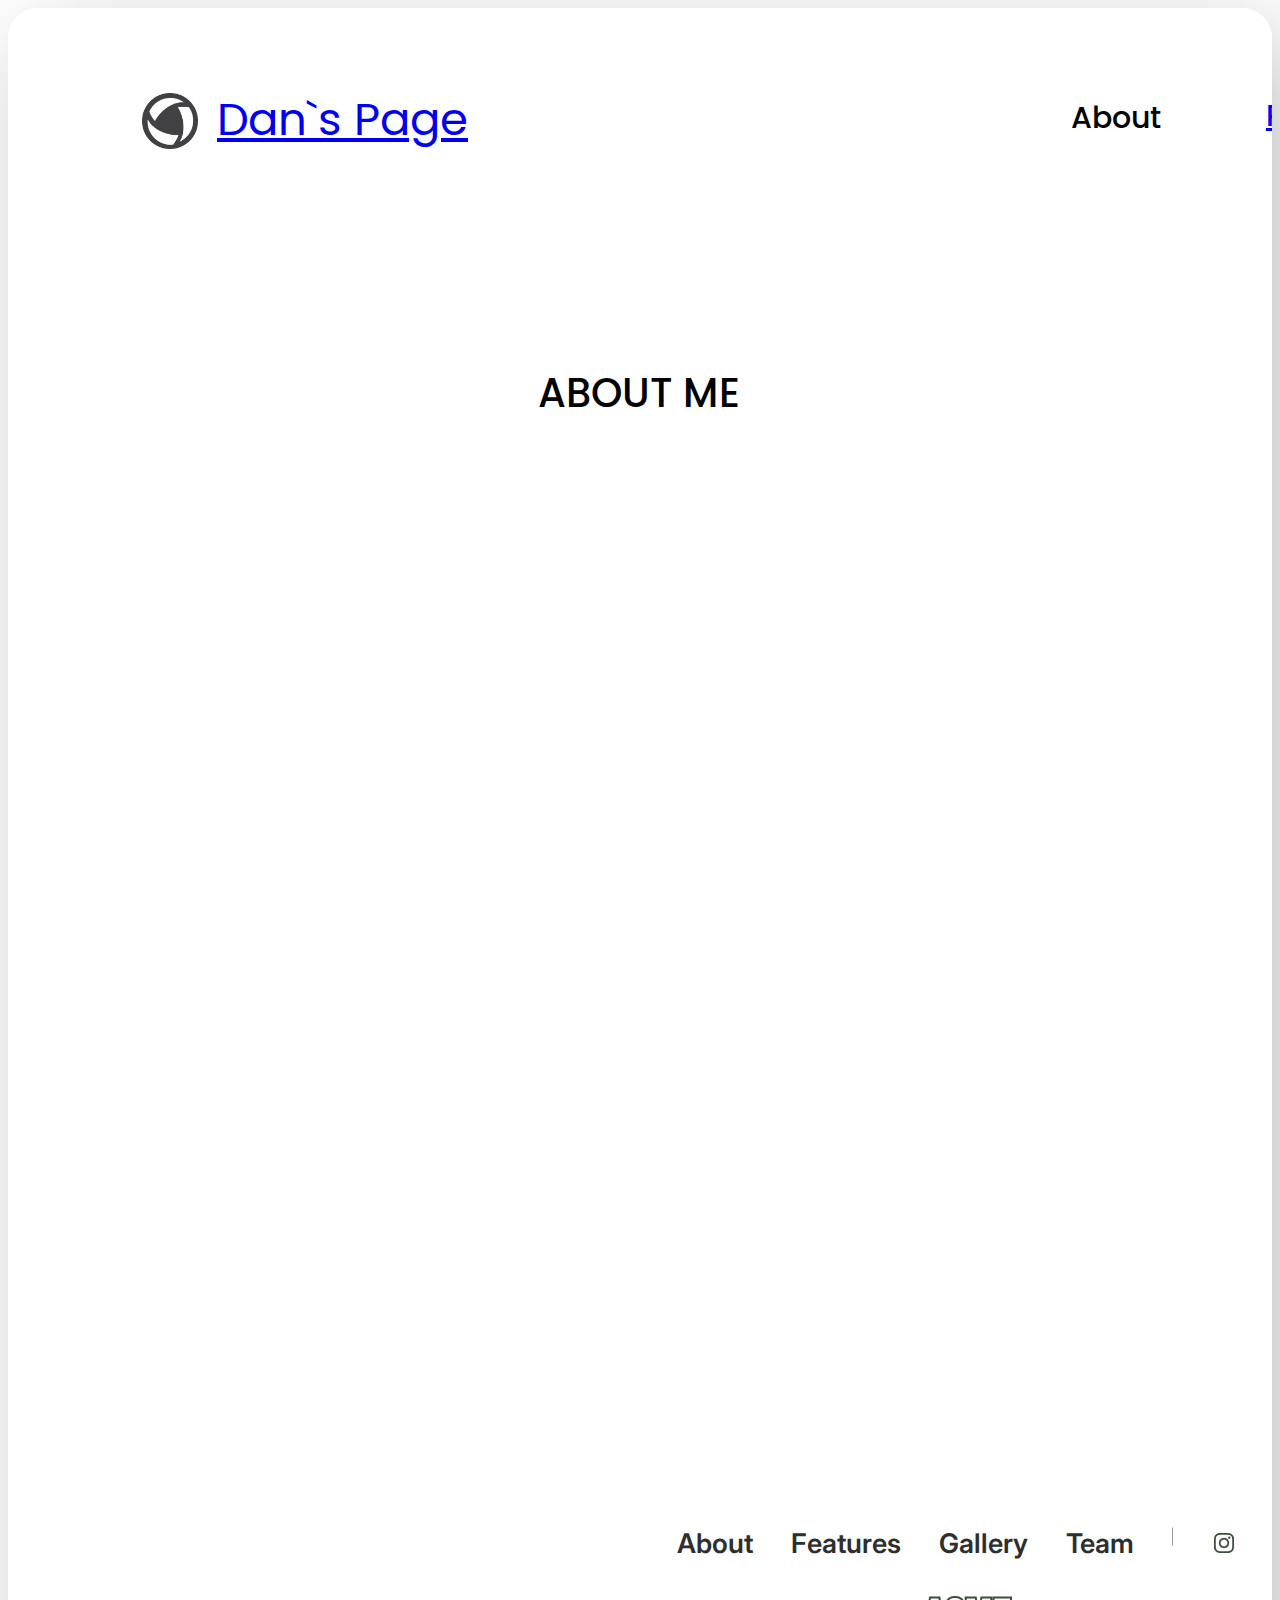
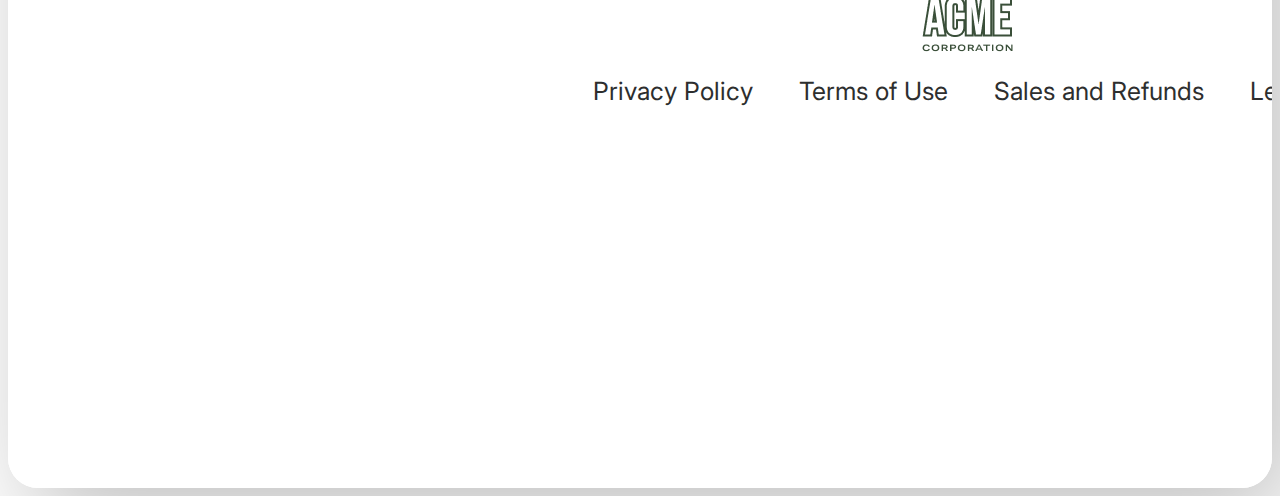
==== about_me.html @ 21acc898 "web project" ====
<!DOCTYPE html>
<html>
<head>
  	<meta charset="utf-8">
  	<meta name="viewport" content="initial-scale=1, width=device-width">
  	
  	<link rel="stylesheet"  href="./about.css" />
  	<link rel="stylesheet" href="https://fonts.googleapis.com/css2?family=Poppins:wght@500;700&display=swap" />
  	<link rel="stylesheet" href="https://fonts.googleapis.com/css2?family=Inter:wght@400;600&display=swap" />

</head>
<body>
  	
  	<div class="home-page">
    		<div class="background">
    		</div>
    		<div class="navbar">
      			<div class="navbar-child">
      			</div>
      			<a class="loginsign-up", href="login.html">Login/Sign Up</a>
      			<a class="projects", href="projects.html">Projects</a>
      			<div class="about">About</div>
      			<div class="black-and-white-collection-7-parent">
        				<img class="black-and-white-collection-7" alt="" src="Group1.png">
        				
        				<a class="dans-page", href="index.html">Dan`s Page</a>
      			</div>
    		</div>
    		<div class="about-me">ABOUT ME</div>
    		<div class="footer-17">
      			<div class="frame-parent">
        				<div class="about-parent">
          					<div class="features">About</div>
          					<div class="features">Features</div>
          					<div class="features">Gallery</div>
          					<div class="features">Team</div>
          					<img class="frame-child" alt="" src="Vector 6.png">
          					
        				</div>
        				<div class="social-network-wrapper">
          					<img class="social-network-icon" alt="" src="Social Network.png">
          					
        				</div>
      			</div>
      			<div class="privacy-policy-parent">
        				<div class="privacy-policy">Privacy Policy</div>
        				<div class="privacy-policy">Terms of Use</div>
        				<div class="privacy-policy">Sales and Refunds</div>
        				<div class="privacy-policy">Legal</div>
      			</div>
      			<img class="logo-icon" alt="" src="Logo.png">
      			
    		</div>
  	</div>
</body>
</html>
---- about.css ----
.background {
    position: absolute;
    top: 0px;
    left: 0px;
    background-color: #fff;
    width: 1920px;
    height: 2962px;
}
.navbar-child {
    position: absolute;
    top: 50px;
    left: 1506px;
    border-radius: 80px;
    background-color: #38a755;
    box-shadow: 0px 5px 20px rgba(0, 0, 0, 0.25);
    width: 328px;
    height: 91px;
}
.loginsign-up {
    position: absolute;
    top: 72px;
    left: 1563px;
    display: inline-block;
    color: #fff;
    width: 232px;
    height: 56px;
}
.projects {
    position: absolute;
    top: 76px;
    left: 1258px;
    font-weight: 500;
    display: inline-block;
    width: 153px;
    height: 40px;
}
.about {
    position: absolute;
    top: 78px;
    left: 1063px;
    font-weight: 500;
    display: inline-block;
    width: 133px;
    height: 35px;
}
.black-and-white-collection-7 {
    position: absolute;
    height: 88.89%;
    width: 15.38%;
    top: 11.11%;
    right: 84.62%;
    bottom: 0%;
    left: 0%;
    max-width: 100%;
    overflow: hidden;
    max-height: 100%;
    object-fit: cover;
}
.dans-page {
    position: absolute;
    top: 0px;
    left: 75px;
    display: inline-block;
    width: 289px;
    height: 59px;
}
.black-and-white-collection-7-parent {
    position: absolute;
    height: 35.39%;
    width: 18.96%;
    top: 38.76%;
    right: 74.06%;
    bottom: 25.84%;
    left: 6.98%;
    font-size: 45px;
    color: #414042;
}
.navbar {
    position: absolute;
    top: 9px;
    left: 0px;
    width: 1920px;
    height: 178px;
    overflow: hidden;
}
.about-me {
    position: absolute;
    top: calc(50% - 685px);
    left: calc(50% - 102px);
    font-size: 40px;
    font-weight: 500;
    display: inline-block;
    width: 348px;
    height: 134px;
}
.features {
    position: relative;
    font-weight: 600;
}
.frame-child {
    position: relative;
    max-width: 100%;
    overflow: hidden;
    height: 19px;
    object-fit: cover;
}
.about-parent {
    flex-shrink: 0;
    display: flex;
    flex-direction: row;
    align-items: flex-start;
    justify-content: flex-start;
    gap: 38px;
}
.social-network-icon {
    position: relative;
    width: 40px;
    height: 40px;
    object-fit: cover;
}
.social-network-wrapper {
    flex-shrink: 0;
    display: flex;
    flex-direction: row;
    align-items: flex-start;
    justify-content: flex-start;
}
.frame-parent {
    position: absolute;
    top: calc(50% - 90px);
    left: calc(50% - 291.5px);
    display: flex;
    flex-direction: row;
    align-items: center;
    justify-content: flex-start;
    gap: 31px;
}
.privacy-policy {
    position: relative;
}
.privacy-policy-parent {
    position: absolute;
    top: calc(50% + 62.5px);
    left: calc(50% - 375.5px);
    display: flex;
    flex-direction: row;
    align-items: center;
    justify-content: center;
    gap: 46px;
    font-size: 25px;
}
.logo-icon {
    position: absolute;
    top: calc(50% - 31px);
    left: calc(50% - 110px);
    width: 220px;
    height: 80px;
    overflow: hidden;
    object-fit: cover;
}
.footer-17 {
    position: absolute;
    top: 1402px;
    left: 0px;
    background-color: #fff;
    width: 1920px;
    height: 406px;
    overflow: hidden;
    font-size: 27px;
    color: #2d2e2e;
    font-family: Inter;
}
.home-page {
    position: relative;
    border-radius: 30px;
    background-color: #fff;
    box-shadow: 20px 30px 100px rgba(0, 0, 0, 0.25);
    width: 100%;
    height: 2080px;
    overflow: hidden;
    text-align: left;
    font-size: 30px;
    color: #000;
    font-family: Poppins;
}
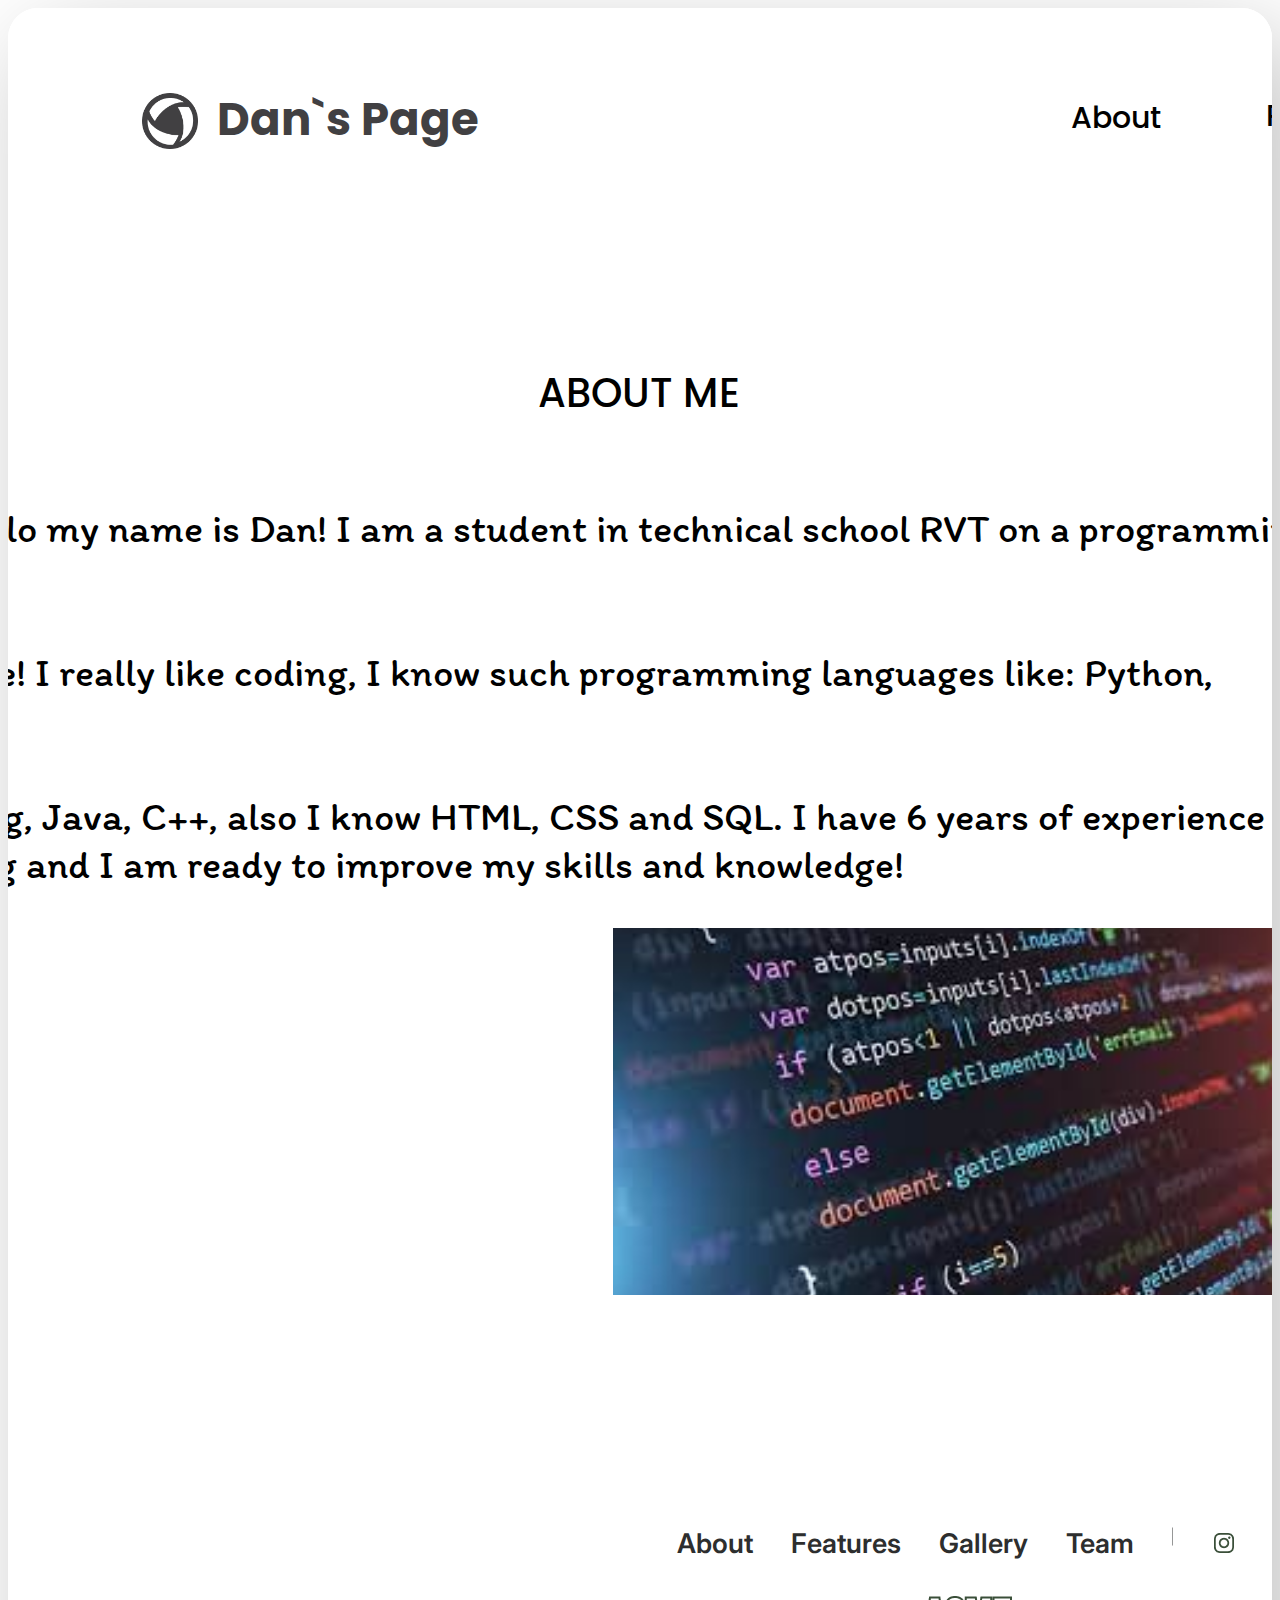
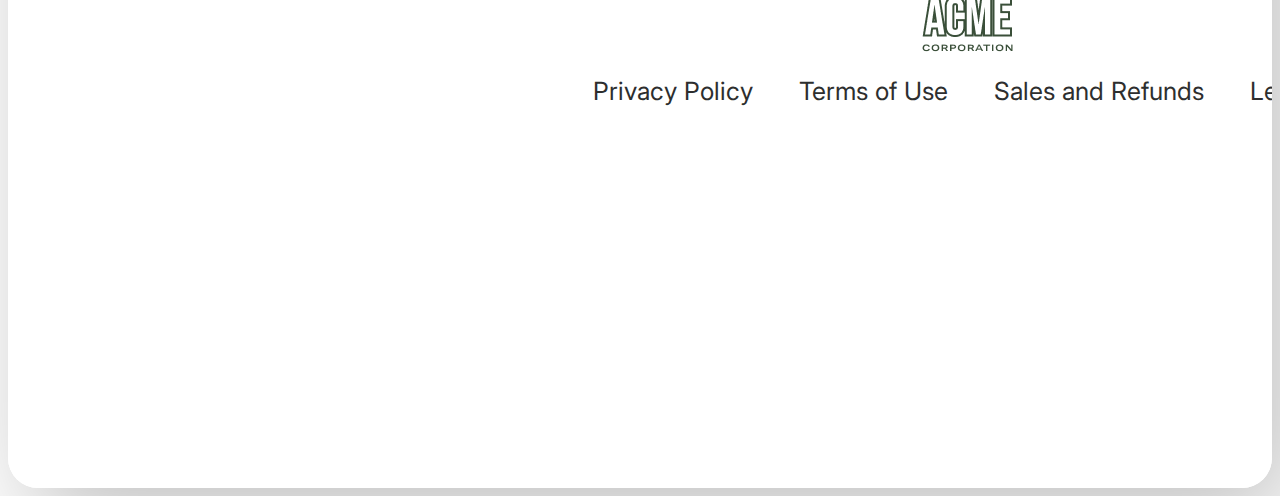
==== commit 13512a60: "new updates" ====
--- a/about_me.html
+++ b/about_me.html
@@ -7,7 +7,10 @@
   	<link rel="stylesheet"  href="./about.css" />
   	<link rel="stylesheet" href="https://fonts.googleapis.com/css2?family=Poppins:wght@500;700&display=swap" />
   	<link rel="stylesheet" href="https://fonts.googleapis.com/css2?family=Inter:wght@400;600&display=swap" />
-
+  	<link rel="stylesheet" href="https://fonts.googleapis.com/css2?family=Itim:wght@400&display=swap" />
+  	
+  	
+  	
 </head>
 <body>
   	
@@ -17,13 +20,13 @@
     		<div class="navbar">
       			<div class="navbar-child">
       			</div>
-      			<a class="loginsign-up", href="login.html">Login/Sign Up</a>
-      			<a class="projects", href="projects.html">Projects</a>
+      			<b class="loginsign-up">Login/Sign Up</b>
+      			<div class="projects">Projects</div>
       			<div class="about">About</div>
       			<div class="black-and-white-collection-7-parent">
         				<img class="black-and-white-collection-7" alt="" src="Group1.png">
         				
-        				<a class="dans-page", href="index.html">Dan`s Page</a>
+        				<b class="dans-page">Dan`s Page</b>
       			</div>
     		</div>
     		<div class="about-me">ABOUT ME</div>
@@ -51,6 +54,17 @@
       			<img class="logo-icon" alt="" src="Logo.png">
       			
     		</div>
+    		<div class="hello-my-name-container">
+      			<p class="hello-my-name">     Hello my name is Dan! I am a student in technical school RVT on a programming</p>
+      			<p class="hello-my-name">course! I really like coding, I know such programming languages like: Python,</p>
+      			<p class="hello-my-name">Golang, Java, C++, also I know HTML, CSS and SQL. I have 6 years of experience in coding and I am ready to improve my skills and knowledge! </p>
+    		</div>
+    		<img class="image-1-icon" alt="" src="image1.jpeg">
+    		
   	</div>
+  	
+  	
+  	
+  	
 </body>
 </html>--- a/about.css
+++ b/about.css
@@ -82,12 +82,12 @@
     width: 1920px;
     height: 178px;
     overflow: hidden;
+    font-size: 30px;
 }
 .about-me {
     position: absolute;
     top: calc(50% - 685px);
     left: calc(50% - 102px);
-    font-size: 40px;
     font-weight: 500;
     display: inline-block;
     width: 348px;
@@ -170,6 +170,27 @@
     color: #2d2e2e;
     font-family: Inter;
 }
+.hello-my-name {
+    margin: 0;
+}
+.hello-my-name-container {
+    position: absolute;
+    top: 400px;
+    left: calc(50% - 737px);
+    font-family: Itim;
+    white-space: pre-wrap;
+    display: inline-block;
+    width: 1500px;
+    height: 50px;
+}
+.image-1-icon {
+    position: absolute;
+    top: 920px;
+    left: 605px;
+    width: 759px;
+    height: 367px;
+    object-fit: cover;
+}
 .home-page {
     position: relative;
     border-radius: 30px;
@@ -179,7 +200,7 @@
     height: 2080px;
     overflow: hidden;
     text-align: left;
-    font-size: 30px;
+    font-size: 40px;
     color: #000;
     font-family: Poppins;
 }
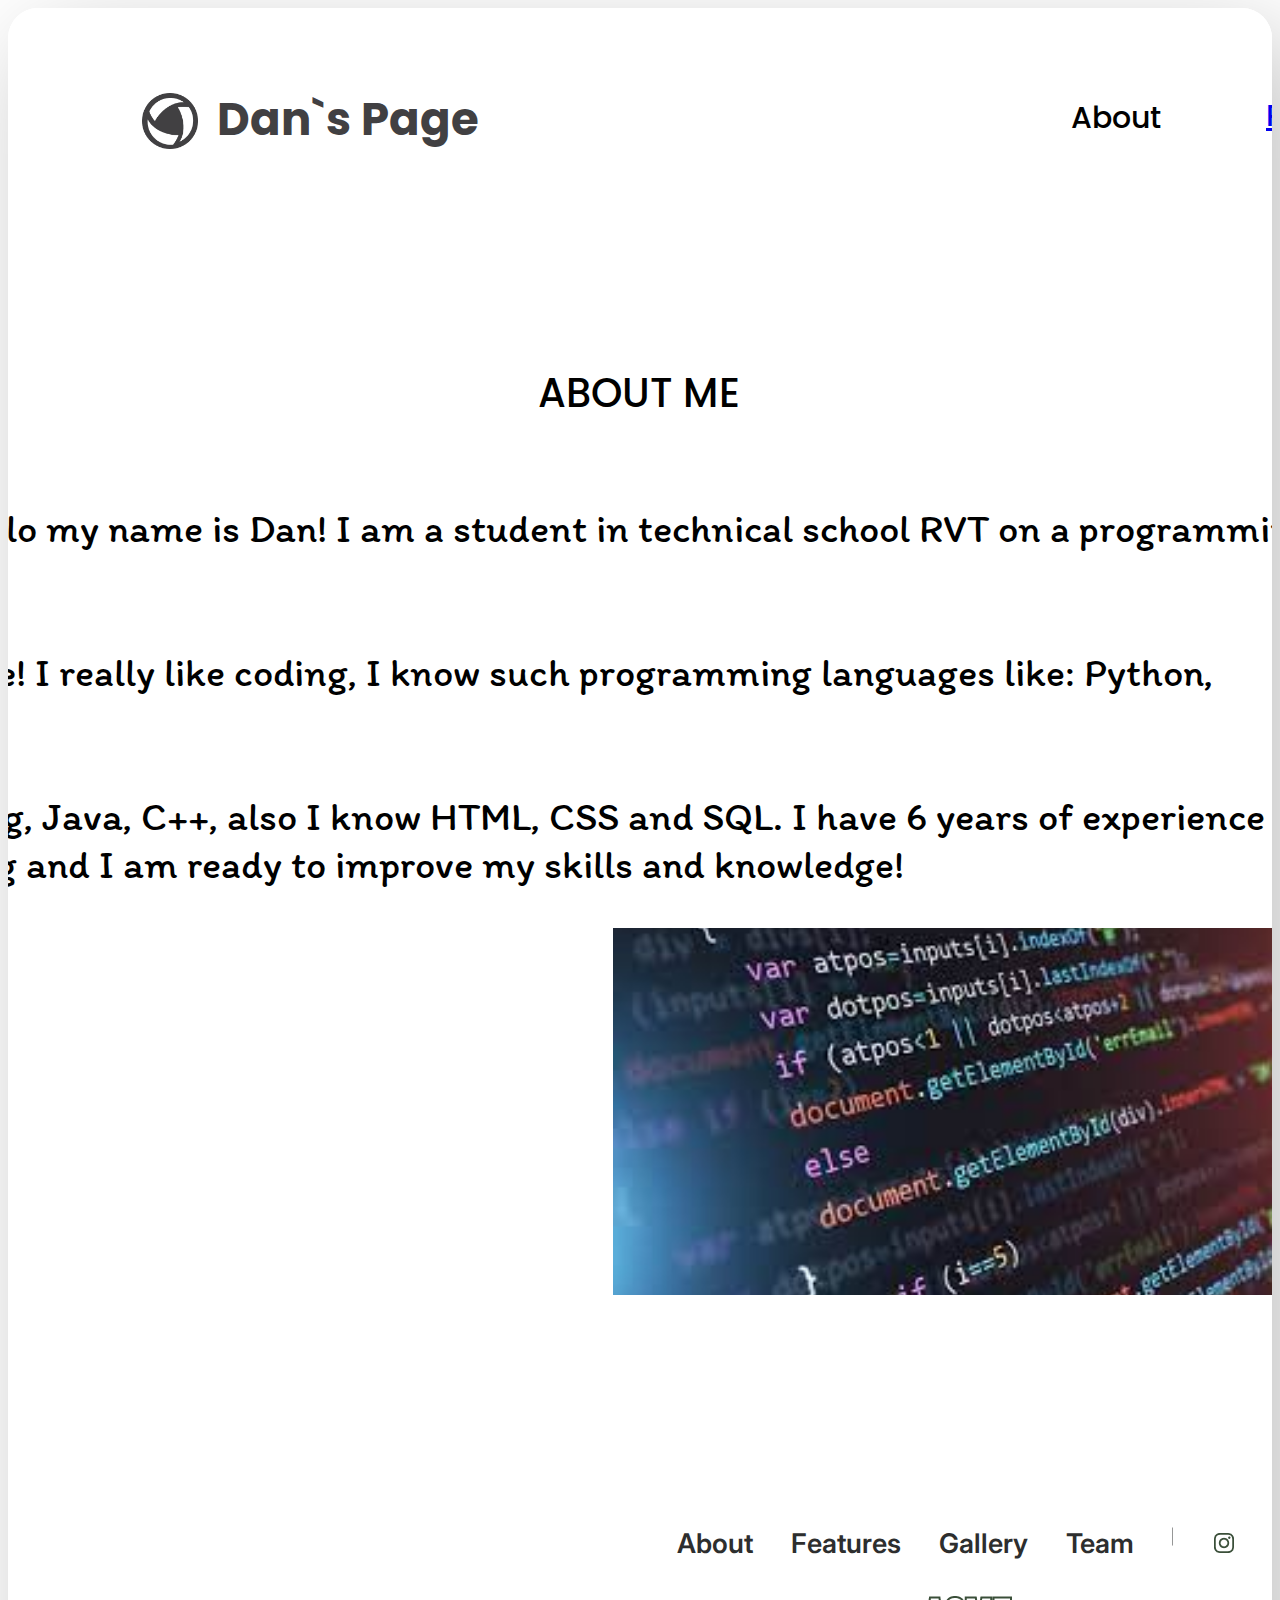
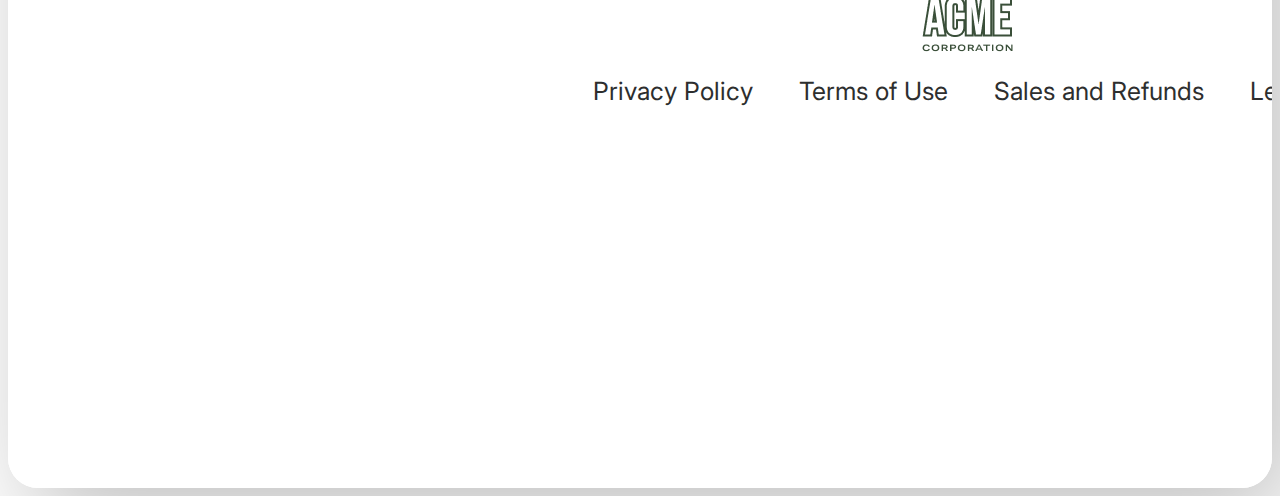
==== commit 8316713c: "updated about and projects files html" ====
--- a/about_me.html
+++ b/about_me.html
@@ -21,7 +21,7 @@
       			<div class="navbar-child">
       			</div>
       			<b class="loginsign-up">Login/Sign Up</b>
-      			<div class="projects">Projects</div>
+      			<a class="projects", href="projects.html">Projects</a>
       			<div class="about">About</div>
       			<div class="black-and-white-collection-7-parent">
         				<img class="black-and-white-collection-7" alt="" src="Group1.png">
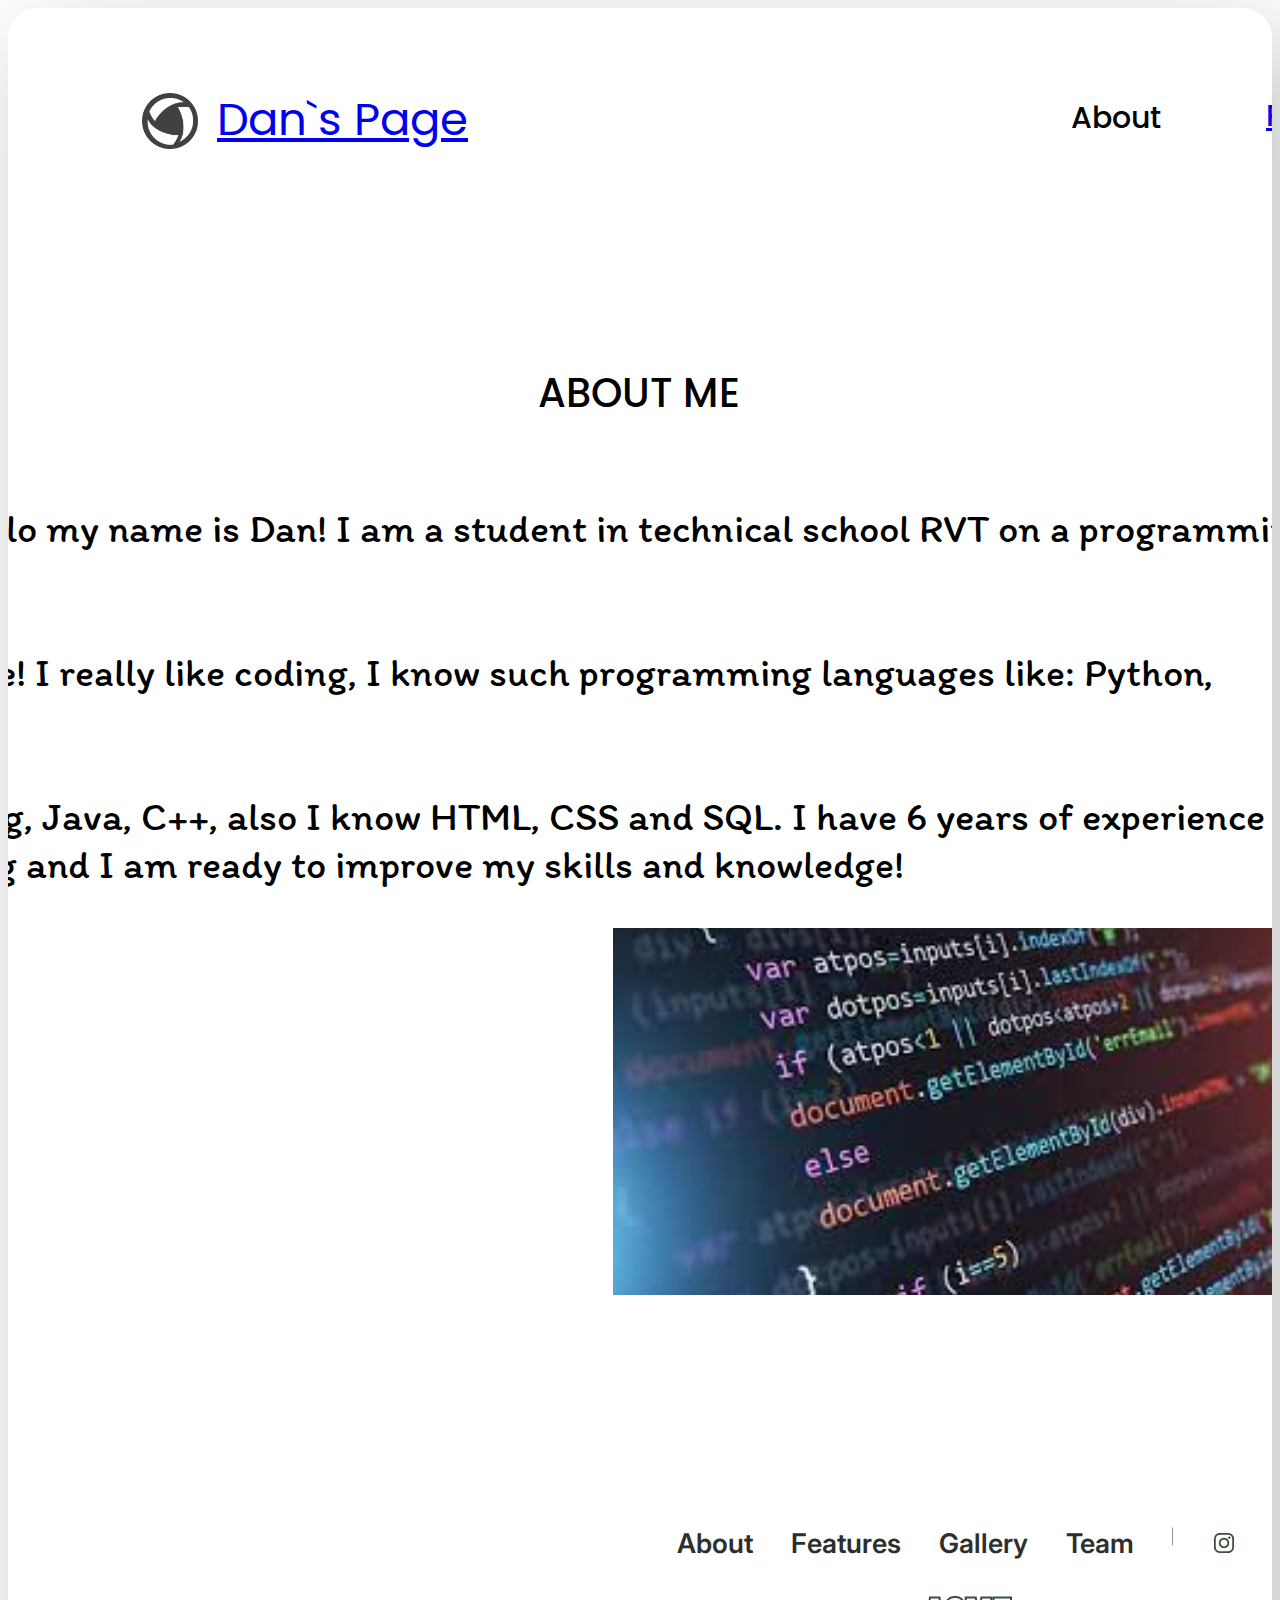
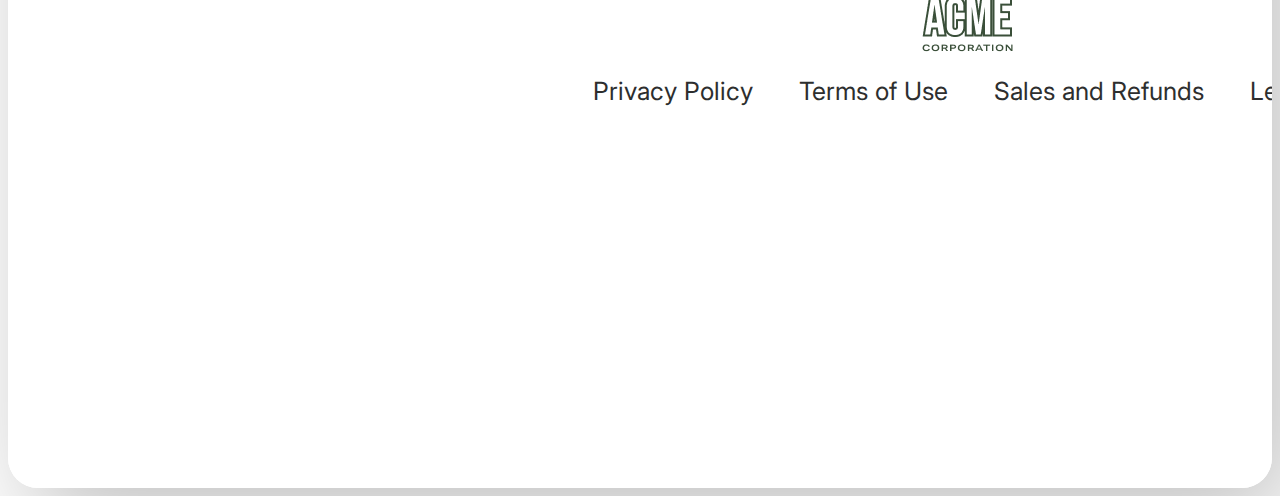
==== commit e7fbc2c2: "home href button" ====
--- a/about_me.html
+++ b/about_me.html
@@ -26,7 +26,7 @@
       			<div class="black-and-white-collection-7-parent">
         				<img class="black-and-white-collection-7" alt="" src="Group1.png">
         				
-        				<b class="dans-page">Dan`s Page</b>
+        				<a class="dans-page", href="index.html">Dan`s Page</a>
       			</div>
     		</div>
     		<div class="about-me">ABOUT ME</div>
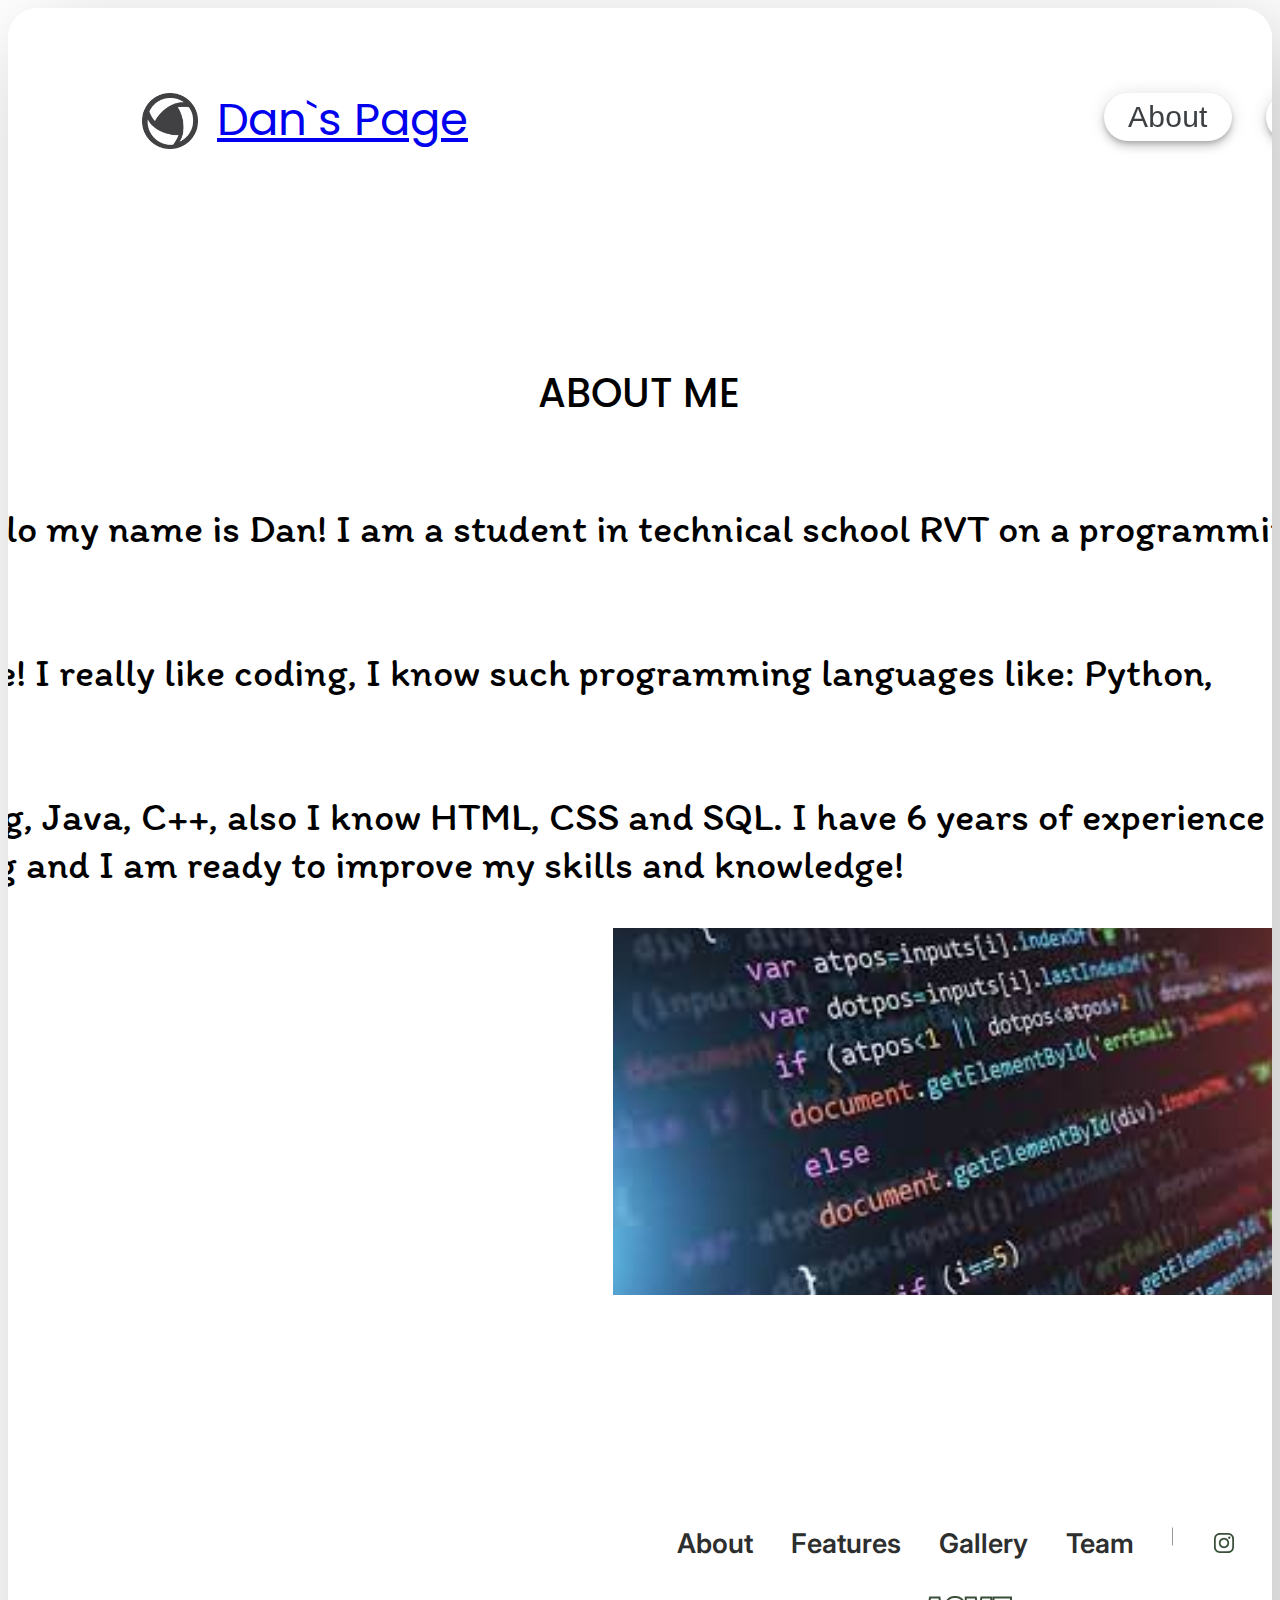
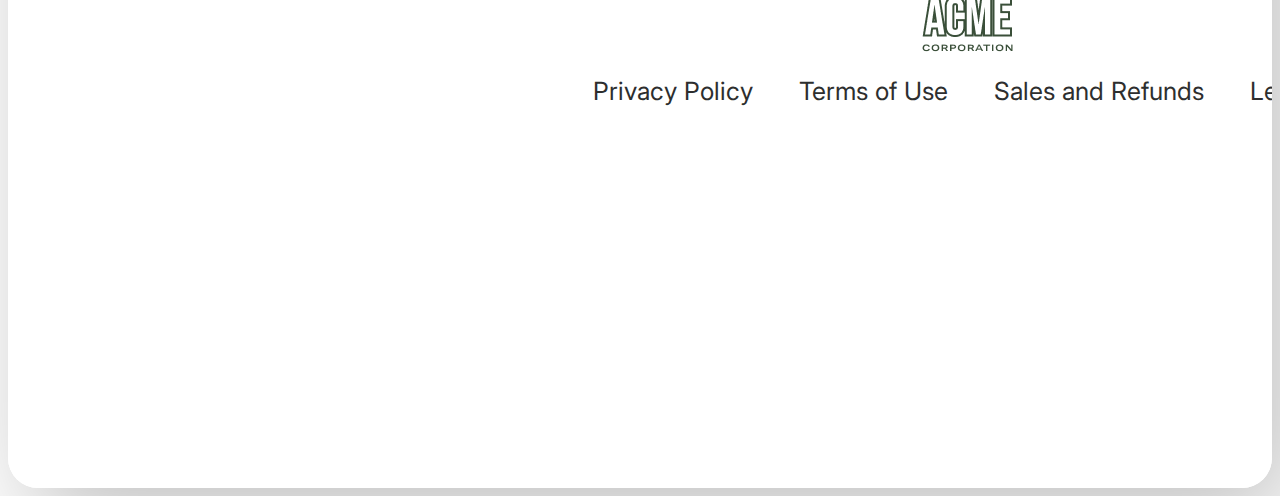
==== commit c5e4a04a: "buttons instead links" ====
--- a/about_me.html
+++ b/about_me.html
@@ -21,8 +21,8 @@
       			<div class="navbar-child">
       			</div>
       			<b class="loginsign-up">Login/Sign Up</b>
-      			<a class="projects", href="projects.html">Projects</a>
-      			<div class="about">About</div>
+      			<button class="projects", onclick="document.location = 'projects.html'">Projects</button>
+      			<button class="about", onclick="document.location = 'about_me.html'">About</button>
       			<div class="black-and-white-collection-7-parent">
         				<img class="black-and-white-collection-7" alt="" src="Group1.png">
         				
--- a/about.css
+++ b/about.css
@@ -29,19 +29,73 @@
     position: absolute;
     top: 76px;
     left: 1258px;
+    align-items: center;
+    appearance: none;
+    background-color: #fff;
+    border-radius: 24px;
+    border-style: none;
+    box-shadow: rgba(0, 0, 0, .2) 0 3px 5px -1px,rgba(0, 0, 0, .14) 0 6px 10px 0,rgba(0, 0, 0, .12) 0 1px 18px 0;
+    box-sizing: border-box;
+    color: #3c4043;
+    cursor: pointer;
+    display: inline-flex;
+    fill: currentcolor;
+    font-family: "Google Sans",Roboto,Arial,sans-serif;
+    font-size: 30px;
     font-weight: 500;
-    display: inline-block;
-    width: 153px;
-    height: 40px;
+    height: 48px;
+    justify-content: center;
+    letter-spacing: .25px;
+    line-height: normal;
+    max-width: 100%;
+    overflow: visible;
+    padding: 2px 24px;
+    position: relative;
+    text-align: center;
+    text-transform: none;
+    transition: box-shadow 280ms cubic-bezier(.4, 0, .2, 1),opacity 15ms linear 30ms,transform 270ms cubic-bezier(0, 0, .2, 1) 0ms;
+    user-select: none;
+    -webkit-user-select: none;
+    touch-action: manipulation;
+    width: auto;
+    will-change: transform,opacity;
+    z-index: 0;
 }
 .about {
     position: absolute;
-    top: 78px;
-    left: 1063px;
+    top: 76px;
+    left: 930px;
+    align-items: center;
+    appearance: none;
+    background-color: #fff;
+    border-radius: 24px;
+    border-style: none;
+    box-shadow: rgba(0, 0, 0, .2) 0 3px 5px -1px,rgba(0, 0, 0, .14) 0 6px 10px 0,rgba(0, 0, 0, .12) 0 1px 18px 0;
+    box-sizing: border-box;
+    color: #3c4043;
+    cursor: pointer;
+    display: inline-flex;
+    fill: currentcolor;
+    font-family: "Google Sans",Roboto,Arial,sans-serif;
+    font-size: 30px;
     font-weight: 500;
-    display: inline-block;
-    width: 133px;
-    height: 35px;
+    height: 48px;
+    justify-content: center;
+    letter-spacing: .25px;
+    line-height: normal;
+    max-width: 100%;
+    overflow: visible;
+    padding: 2px 24px;
+    position: relative;
+    text-align: center;
+    text-transform: none;
+    transition: box-shadow 280ms cubic-bezier(.4, 0, .2, 1),opacity 15ms linear 30ms,transform 270ms cubic-bezier(0, 0, .2, 1) 0ms;
+    user-select: none;
+    -webkit-user-select: none;
+    touch-action: manipulation;
+    width: auto;
+    will-change: transform,opacity;
+    z-index: 0;
 }
 .black-and-white-collection-7 {
     position: absolute;
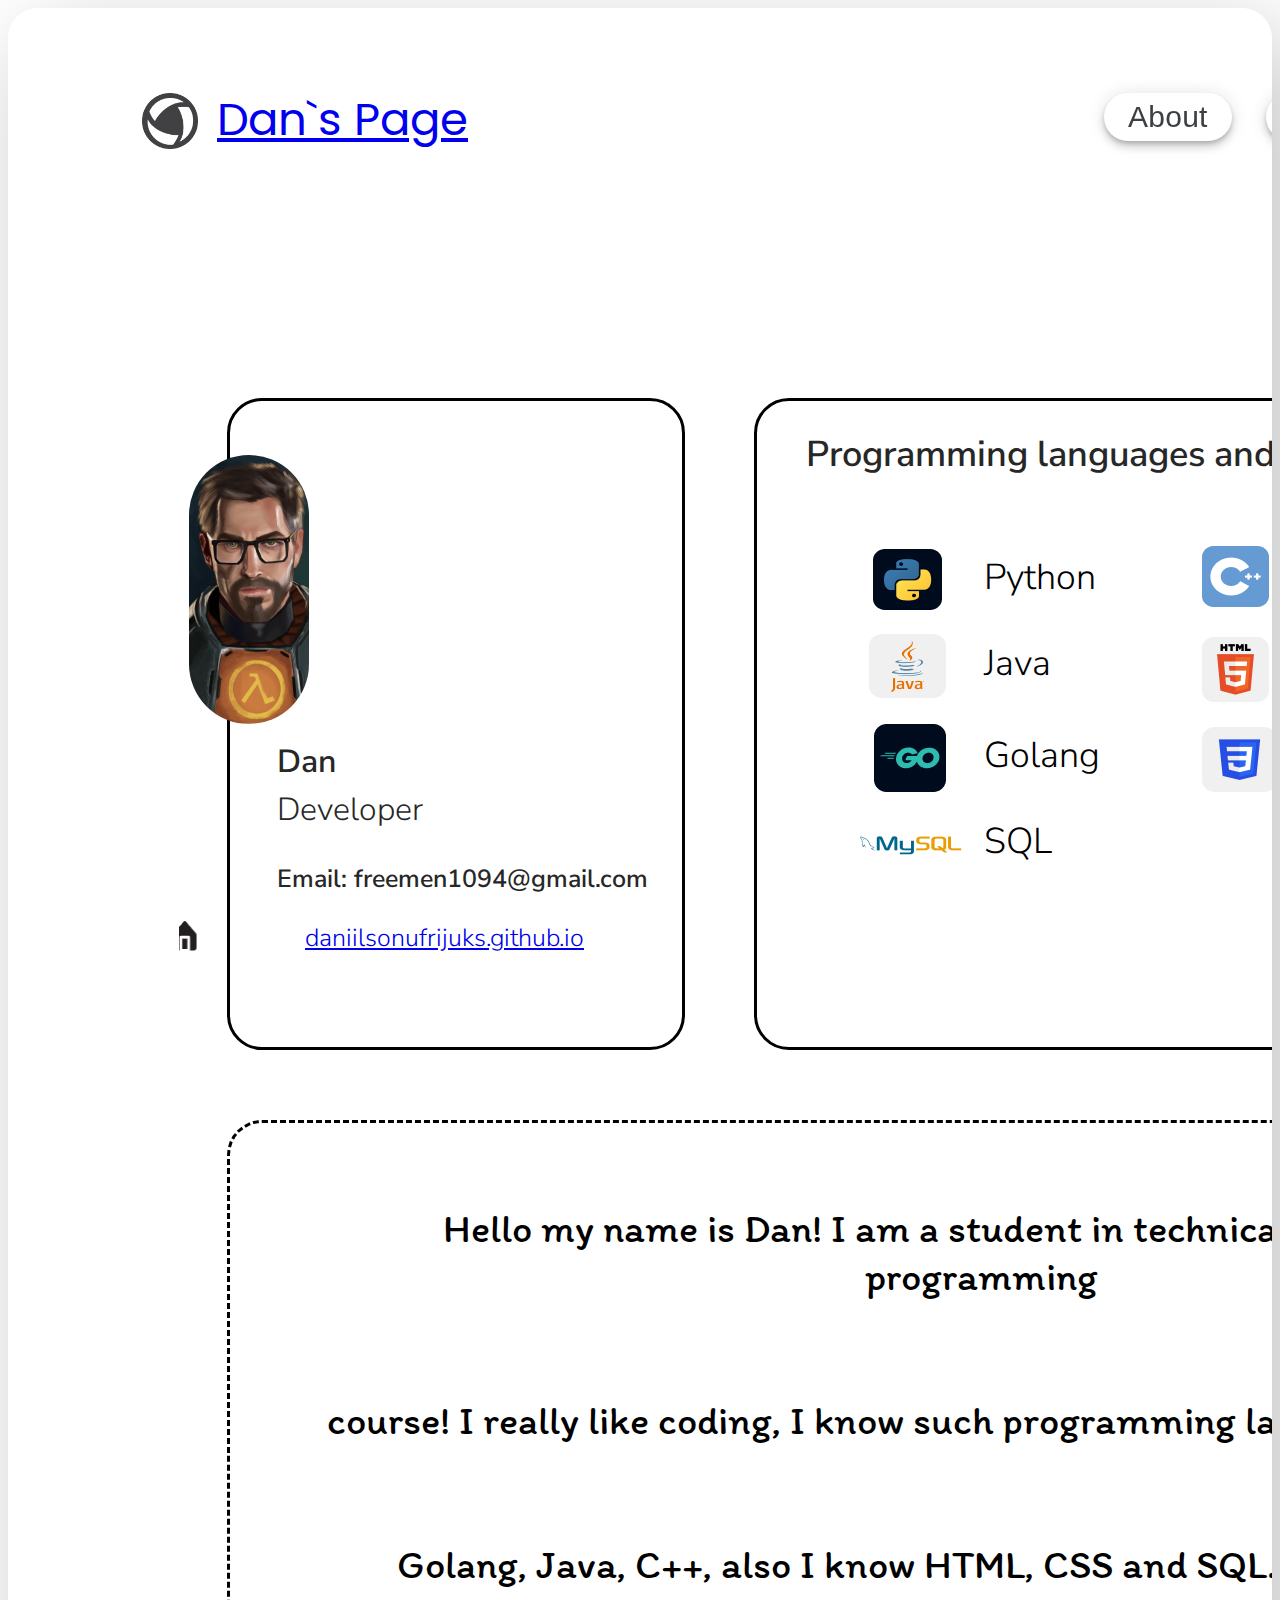
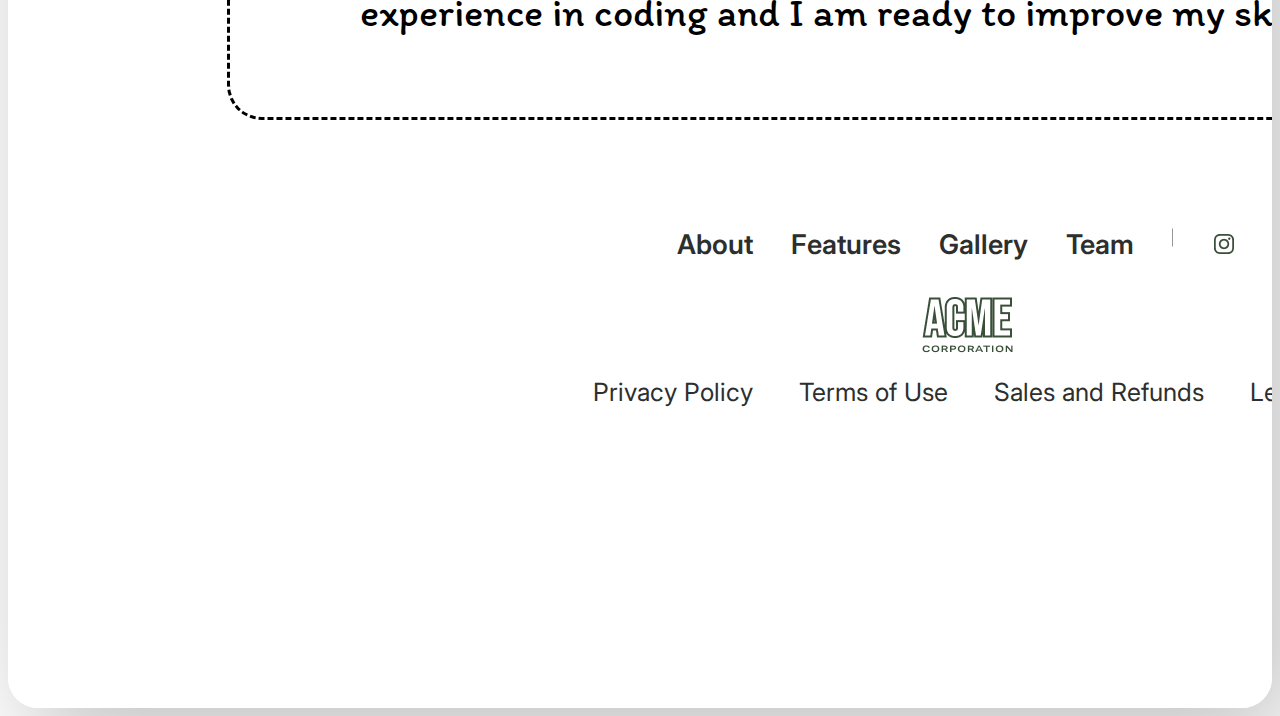
==== commit 6e0cf440: "about border" ====
--- a/about_me.html
+++ b/about_me.html
@@ -1,3 +1,4 @@
+
 <!DOCTYPE html>
 <html>
 <head>
@@ -8,8 +9,7 @@
   	<link rel="stylesheet" href="https://fonts.googleapis.com/css2?family=Poppins:wght@500;700&display=swap" />
   	<link rel="stylesheet" href="https://fonts.googleapis.com/css2?family=Inter:wght@400;600&display=swap" />
   	<link rel="stylesheet" href="https://fonts.googleapis.com/css2?family=Itim:wght@400&display=swap" />
-  	
-  	
+  	<link rel="stylesheet" href="https://fonts.googleapis.com/css2?family=Nunito Sans:wght@300;600&display=swap" />
   	
 </head>
 <body>
@@ -29,7 +29,6 @@
         				<a class="dans-page", href="index.html">Dan`s Page</a>
       			</div>
     		</div>
-    		<div class="about-me">ABOUT ME</div>
     		<div class="footer-17">
       			<div class="frame-parent">
         				<div class="about-parent">
@@ -54,17 +53,52 @@
       			<img class="logo-icon" alt="" src="Logo.png">
       			
     		</div>
+    		<div class="home-page-child">
+    		</div>
+    		<div class="home-page-item">
+    		</div>
+    		<div class="home-page-inner">
+    		</div>
     		<div class="hello-my-name-container">
       			<p class="hello-my-name">     Hello my name is Dan! I am a student in technical school RVT on a programming</p>
       			<p class="hello-my-name">course! I really like coding, I know such programming languages like: Python,</p>
       			<p class="hello-my-name">Golang, Java, C++, also I know HTML, CSS and SQL. I have 6 years of experience in coding and I am ready to improve my skills and knowledge! </p>
     		</div>
-    		<img class="image-1-icon" alt="" src="image1.jpeg">
+    		<img class="programming-logos-and-icons-by" alt="" src="Programming logos and icons by hrhasnai (30).png">
+    		
+    		<img class="go-icon" alt="" src="Go.png">
+    		
+    		<img class="css-icon" alt="" src="css.png">
+    		
+    		<img class="python-icon" alt="" src="Python.png">
+    		
+    		<img class="java-icon" alt="" src="Java.png">
+    		
+    		<img class="c-icon" alt="" src="C++.png">
+    		
+    		<img class="html-icon" alt="" src="html.png">
+    		
+    		<div class="golang">Golang</div>
+    		<a class="httpsdaniilsonufrijuksgith", href="https://daniilsonufrijuks.github.io">daniilsonufrijuks.github.io</a>
+    		<div class="sql">SQL</div>
+    		<div class="c">C++</div>
+    		<div class="html">HTML</div>
+    		<div class="css">CSS</div>
+    		<div class="java">Java</div>
+    		<div class="python">Python</div>
+    		<div class="name-card">
+      			<div class="dan">Dan</div>
+      			<div class="developer">Developer</div>
+    		</div>
+    		<div class="name-card1">
+      			<div class="email-freemen1094gmailcom">Email: freemen1094@gmail.com</div>
+    		</div>
+    		<div class="programming-languages-and">Programming languages and technologies</div>
+    		<img class="icon-home" alt="" src="icon _home_.png".png">
+    		
+    		<img class="image-3-icon" alt="" src="image 3.png">
     		
   	</div>
   	
-  	
-  	
-  	
 </body>
 </html>--- a/about.css
+++ b/about.css
@@ -1,6 +1,6 @@
 .background {
     position: absolute;
-    top: 0px;
+    top: 37px;
     left: 0px;
     background-color: #fff;
     width: 1920px;
@@ -137,15 +137,7 @@
     height: 178px;
     overflow: hidden;
     font-size: 30px;
-}
-.about-me {
-    position: absolute;
-    top: calc(50% - 685px);
-    left: calc(50% - 102px);
-    font-weight: 500;
-    display: inline-block;
-    width: 348px;
-    height: 134px;
+    font-family: Poppins;
 }
 .features {
     position: relative;
@@ -159,7 +151,6 @@
     object-fit: cover;
 }
 .about-parent {
-    flex-shrink: 0;
     display: flex;
     flex-direction: row;
     align-items: flex-start;
@@ -173,7 +164,6 @@
     object-fit: cover;
 }
 .social-network-wrapper {
-    flex-shrink: 0;
     display: flex;
     flex-direction: row;
     align-items: flex-start;
@@ -214,7 +204,7 @@
 }
 .footer-17 {
     position: absolute;
-    top: 1402px;
+    top: 1703px;
     left: 0px;
     background-color: #fff;
     width: 1920px;
@@ -224,25 +214,270 @@
     color: #2d2e2e;
     font-family: Inter;
 }
+.home-page-child {
+    position: absolute;
+    top: 390px;
+    left: 219px;
+    border-radius: 35px;
+    background-color: #fff;
+    border: 3px solid #000;
+    box-sizing: border-box;
+    width: 458px;
+    height: 652px;
+}
+.home-page-item {
+    position: absolute;
+    top: 390px;
+    left: 746px;
+    border-radius: 35px;
+    background-color: #fff;
+    border: 3px solid #000;
+    box-sizing: border-box;
+    width: 955px;
+    height: 652px;
+}
+.home-page-inner {
+    position: absolute;
+    top: 1112px;
+    left: 219px;
+    border-radius: 35px;
+    background-color: #fff;
+    border: 3px dashed #000;
+    box-sizing: border-box;
+    width: 1467px;
+    height: 600px;
+}
 .hello-my-name {
     margin: 0;
 }
 .hello-my-name-container {
     position: absolute;
-    top: 400px;
-    left: calc(50% - 737px);
+    top: 1100px;
+    left: 297px;
+    font-size: 40px;
     font-family: Itim;
     white-space: pre-wrap;
-    display: inline-block;
-    width: 1500px;
-    height: 50px;
-}
-.image-1-icon {
-    position: absolute;
-    top: 920px;
-    left: 605px;
-    width: 759px;
-    height: 367px;
+    text-align: center;
+    display: inline-block;
+    width: 1353px;
+}
+.programming-logos-and-icons-by {
+    position: absolute;
+    top: 784px;
+    left: 846px;
+    width: 113px;
+    height: 106px;
+    object-fit: cover;
+}
+.go-icon {
+    position: absolute;
+    top: 716px;
+    left: 866px;
+    width: 72px;
+    height: 68px;
+    overflow: hidden;
+    object-fit: cover;
+}
+.css-icon {
+    position: absolute;
+    top: 719px;
+    left: 1194px;
+    width: 75px;
+    height: 65px;
+    overflow: hidden;
+    object-fit: cover;
+}
+.python-icon {
+    position: absolute;
+    top: 541px;
+    left: 865px;
+    width: 69px;
+    height: 61px;
+    overflow: hidden;
+    object-fit: cover;
+}
+.java-icon {
+    position: absolute;
+    top: 626px;
+    left: 861px;
+    width: 77px;
+    height: 64px;
+    overflow: hidden;
+    object-fit: cover;
+}
+.c-icon {
+    position: absolute;
+    top: 538px;
+    left: 1194px;
+    width: 67px;
+    height: 61px;
+    overflow: hidden;
+    object-fit: cover;
+}
+.html-icon {
+    position: absolute;
+    top: 629px;
+    left: 1194px;
+    width: 67px;
+    height: 65px;
+    overflow: hidden;
+    object-fit: cover;
+}
+.golang {
+    position: absolute;
+    top: 723px;
+    left: 976px;
+    font-weight: 300;
+    display: inline-block;
+    width: 152px;
+    height: 54px;
+}
+.httpsdaniilsonufrijuksgith {
+    position: absolute;
+    top: 913px;
+    left: 297px;
+    font-size: 25px;
+    font-weight: 300;
+    display: inline-block;
+    width: 361px;
+    height: 48px;
+}
+.sql {
+    position: absolute;
+    top: 809px;
+    left: 976px;
+    font-weight: 300;
+    display: inline-block;
+    width: 152px;
+    height: 54px;
+}
+.c {
+    position: absolute;
+    top: 543px;
+    left: 1308px;
+    font-weight: 300;
+    display: inline-block;
+    width: 152px;
+    height: 54px;
+}
+.html {
+    position: absolute;
+    top: 640px;
+    left: 1308px;
+    font-weight: 300;
+    display: inline-block;
+    width: 152px;
+    height: 54px;
+}
+.css {
+    position: absolute;
+    top: 725px;
+    left: 1308px;
+    font-weight: 300;
+    display: inline-block;
+    width: 152px;
+    height: 54px;
+}
+.java {
+    position: absolute;
+    top: 631px;
+    left: 976px;
+    font-weight: 300;
+    display: inline-block;
+    width: 152px;
+    height: 54px;
+}
+.python {
+    position: absolute;
+    top: 545px;
+    left: 976px;
+    font-weight: 300;
+    display: inline-block;
+    width: 152px;
+    height: 54px;
+}
+.dan {
+    position: relative;
+    font-weight: 600;
+    display: inline-block;
+    width: 363px;
+    height: 48px;
+    flex-shrink: 0;
+}
+.developer {
+    position: relative;
+    font-weight: 300;
+    display: inline-block;
+    width: 416px;
+    height: 59px;
+    flex-shrink: 0;
+}
+.name-card {
+    position: absolute;
+    top: 732px;
+    left: 269px;
+    display: flex;
+    flex-direction: column;
+    align-items: flex-start;
+    justify-content: flex-start;
+    font-size: 32px;
+    color: #272727;
+}
+.email-freemen1094gmailcom {
+    position: relative;
+    font-weight: 600;
+    display: inline-block;
+    width: 416px;
+    height: 59px;
+    flex-shrink: 0;
+}
+.name-card1 {
+    position: absolute;
+    top: 854px;
+    left: 269px;
+    width: 332px;
+    display: flex;
+    flex-direction: column;
+    align-items: flex-start;
+    justify-content: flex-start;
+    font-size: 25px;
+    color: #272727;
+}
+.programming-languages-and {
+    position: absolute;
+    top: 422px;
+    left: 798px;
+    font-weight: 600;
+    color: #272727;
+    display: inline-block;
+    width: 716px;
+    height: 106px;
+}
+.icon-home {
+    position: absolute;
+    height: 1.54%;
+    width: 3.02%;
+    top: 39.7%;
+    right: 83.49%;
+    bottom: 58.77%;
+    left: 13.49%;
+    max-width: 100%;
+    overflow: hidden;
+    max-height: 100%;
+    object-fit: cover;
+}
+.image-3-icon {
+    position: absolute;
+    height: 11.68%;
+    width: 9.53%;
+    top: 19.43%;
+    right: 76.15%;
+    bottom: 68.88%;
+    left: 14.32%;
+    border-radius: 62px;
+    max-width: 100%;
+    overflow: hidden;
+    max-height: 100%;
     object-fit: cover;
 }
 .home-page {
@@ -251,11 +486,11 @@
     background-color: #fff;
     box-shadow: 20px 30px 100px rgba(0, 0, 0, 0.25);
     width: 100%;
-    height: 2080px;
+    height: 2300px;
     overflow: hidden;
     text-align: left;
-    font-size: 40px;
+    font-size: 36px;
     color: #000;
-    font-family: Poppins;
+    font-family: 'Nunito Sans';
 }
 
